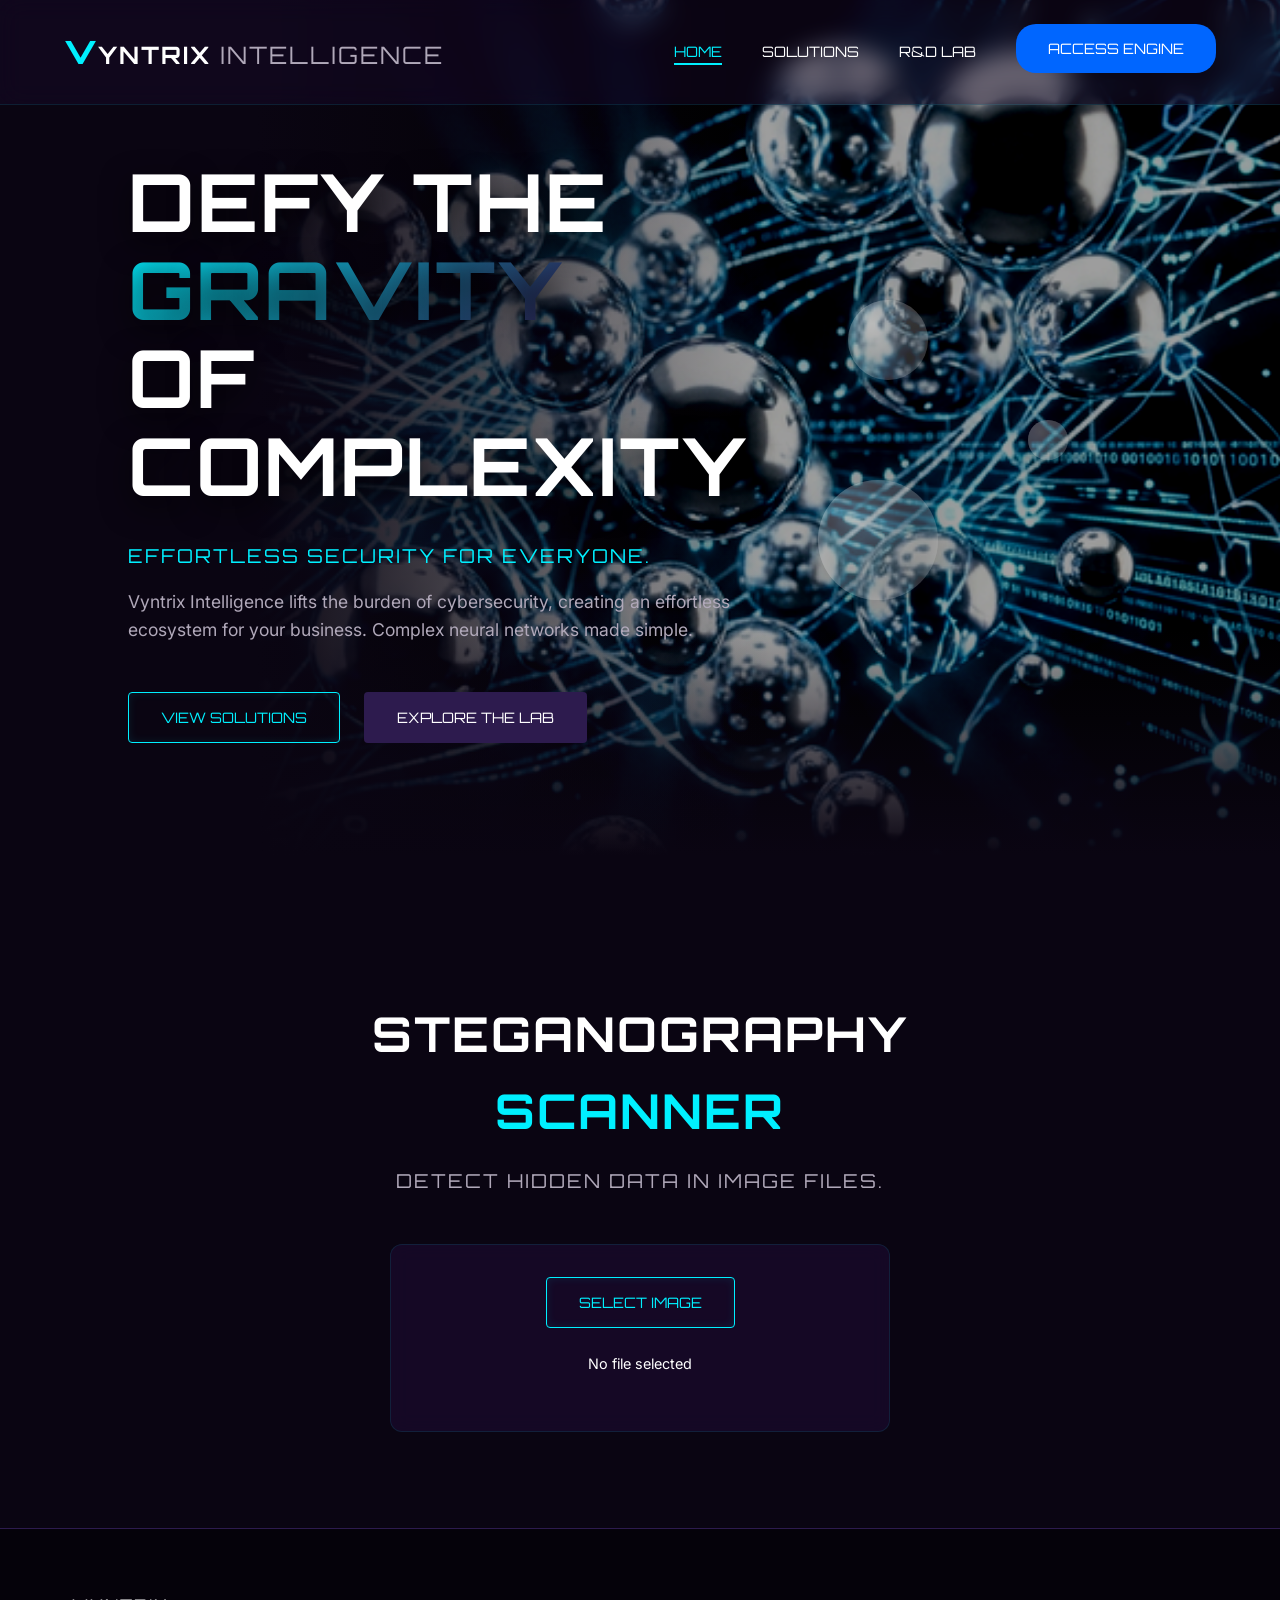
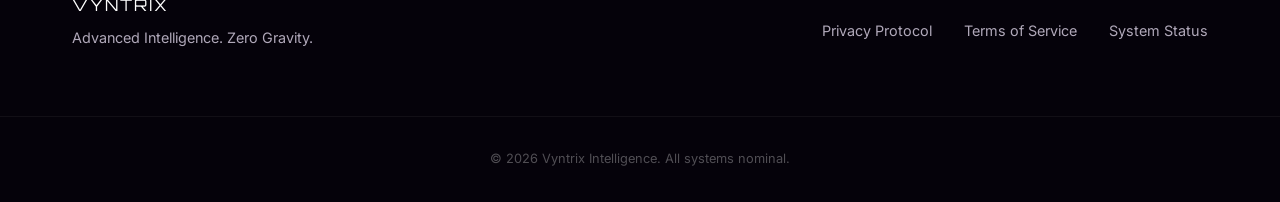
==== index.html @ 67515c94 "Initial commit" ====
<!DOCTYPE html>
<html lang="en">

<head>
    <meta charset="UTF-8">
    <meta name="viewport" content="width=device-width, initial-scale=1.0">
    <title>Vyntrix Intelligence - Anti-Gravity Deep Learning</title>
    <meta name="description"
        content="Vyntrix Intelligence: Defying the physics of cybersecurity with advanced deep learning models.">
    <link rel="preconnect" href="https://fonts.googleapis.com">
    <link rel="preconnect" href="https://fonts.gstatic.com" crossorigin>
    <link
        href="https://fonts.googleapis.com/css2?family=Inter:wght@400;500;700&family=Orbitron:wght@500;700;900&display=swap"
        rel="stylesheet">
    <link rel="stylesheet" href="style.css?v=2">
</head>

<body>
    <main>

        <!-- Navigation -->
        <nav id="navbar" class="glass-nav">
            <div class="logo">
                <a href="index.html">
                    <span class="v-mark">V</span>YNTRIX <span class="accent">INTELLIGENCE</span>
                </a>
            </div>
            <ul class="nav-links">
                <li><a href="index.html" class="active-link">Home</a></li>
                <li><a href="solutions.html">Solutions</a></li>
                <li><a href="lab.html">R&D Lab</a></li>
                <li><a href="contact.html" class="btn-glow">Access Engine</a></li>
            </ul>
        </nav>

        <!-- 1. Hero Section: Abstract Science Style -->
        <section id="home" class="hero-section">
            <div class="parallax-bg" id="hero-bg" style="background-image: url('assets/hero_bg.png');"></div>
            <div class="hero-content">
                <h1 class="reveal-text">DEFY THE <span class="gradient-text">GRAVITY</span> <br>OF COMPLEXITY</h1>
                <p class="subtitle fade-in-up delay-1">Effortless Security For Everyone.</p>
                <p class="description fade-in-up delay-2">Vyntrix Intelligence lifts the burden of cybersecurity,
                    creating
                    an effortless ecosystem for your business. Complex neural networks made simple.</p>
                <div class="cta-group fade-in-up delay-3">
                    <a href="solutions.html" class="btn-primary">View Solutions</a>
                    <a href="lab.html" class="btn-secondary">Explore the Lab</a>
                </div>
            </div>

            <!-- Floating Elements Overlay -->
            <div class="floating-droplets">
                <div class="droplet d1"></div>
                <div class="droplet d2"></div>
                <div class="droplet d3"></div>
            </div>
        </section>

        <!-- Steganography Scanner Section -->
        <section class="page-top page-padding" style="min-height: auto; padding-bottom: 6rem;" id="stego-scanner-section">
            <div class="container text-center max-w-600 fade-in-up">
                <h2 class="section-title">STEGANOGRAPHY <span class="cyan-accent">SCANNER</span></h2>
                <p class="subtitle page-subtitle">Detect hidden data in image files.</p>
            </div>

            <div class="container text-center fade-in-up delay-1" style="margin-top: 2rem;">
                <div class="glass-card card-simple" style="max-width: 500px; margin: 0 auto; padding: 2rem;">
                    <input type="file" id="stego-upload" accept="image/*" style="display: none;">
                    <label for="stego-upload" class="btn-primary" style="cursor: pointer; display: inline-block; margin-bottom: 1rem;">
                        Select Image
                    </label>
                    <div id="stego-file-name" style="margin-bottom: 1.5rem; color: var(--text-muted); font-size: 0.9rem;">No file selected</div>
                    <button id="stego-scan-btn" class="btn-glow" style="display: none; margin: 0 auto;">Scan Image</button>
                    
                    <div id="stego-result-container" style="display: none;" class="fade-in-up">
                        <div class="ai-prediction-card">
                            <div class="prediction-header">
                                <span class="prediction-title">AI Vision Analysis</span>
                                <span id="stego-badge" class="prediction-badge"></span>
                            </div>
                            
                            <div class="prediction-metric">
                                <div class="metric-label">
                                    <span>Model Confidence</span>
                                    <span id="stego-confidence-val" class="metric-value">--%</span>
                                </div>
                                <div class="progress-bar-bg">
                                    <div id="stego-confidence-bar" class="progress-bar-fill fill-glow-cyan"></div>
                                </div>
                            </div>

                            <div class="prediction-metric">
                                <div class="metric-label">
                                    <span>Hidden Payload Detection Prob.</span>
                                    <span id="stego-payload-val" class="metric-value">--%</span>
                                </div>
                                <div class="progress-bar-bg">
                                    <div id="stego-payload-bar" class="progress-bar-fill"></div>
                                </div>
                            </div>
                            
                            <p id="stego-summary-text" style="font-size: 0.85rem; color: var(--text-secondary); margin-top: 1rem; margin-bottom: 0;"></p>
                        </div>
                    </div>
                </div>
            </div>
        </section>

    </main>

    <!-- Footer -->
    <footer class="footer">
        <div class="container footer-content">
            <div class="brand">
                <span class="v-mark">V</span>YNTRIX
                <p class="footer-tagline">Advanced Intelligence. Zero Gravity.</p>
            </div>
            <div class="footer-links">
                <a href="#">Privacy Protocol</a>
                <a href="#">Terms of Service</a>
                <a href="#">System Status</a>
            </div>
        </div>
        <div class="copyright">
            &copy; 2026 Vyntrix Intelligence. All systems nominal.
        </div>
    </footer>

    <script src="script.js?v=2"></script>
</body>

</html>
---- style.css ----
/* style.css - Vyntrix Intelligence Design System */

:root {
    /* Color Palette - Anti-Gravity Theme */
    --bg-dark: #0a0512;
    --bg-darker: #05020a;
    --purple-deep: #1A0B2E;
    --purple-light: #2D1B4E;
    --cyan-neon: #00F0FF;
    --blue-electric: #0066FF;
    --gold-shield: #FFD700;
    --silver-chrome: #E0E0E0;
    --text-primary: #FFFFFF;
    --text-secondary: #B0A8B9;

    /* Typography */
    --font-heading: 'Orbitron', sans-serif;
    --font-body: 'Inter', sans-serif;

    /* Effects */
    --glass-bg: rgba(26, 11, 46, 0.4);
    --glass-border: rgba(0, 240, 255, 0.1);
    --neon-glow: 0 0 15px rgba(0, 240, 255, 0.5), 0 0 30px rgba(0, 240, 255, 0.2);
    --gold-glow: 0 0 20px rgba(255, 215, 0, 0.4);
    --transition-smooth: all 0.4s cubic-bezier(0.25, 0.8, 0.25, 1);
}

/* Reset & Base */
* {
    margin: 0;
    padding: 0;
    box-sizing: border-box;
}

html {
    scroll-behavior: smooth;
}

body {
    background-color: var(--bg-dark);
    color: var(--text-primary);
    font-family: var(--font-body);
    line-height: 1.6;
    overflow-x: hidden;
}

h1,
h2,
h3,
h4,
.brand,
.logo {
    font-family: var(--font-heading);
    letter-spacing: 2px;
}

a {
    text-decoration: none;
    color: inherit;
    transition: var(--transition-smooth);
}

.container {
    max-width: 1200px;
    margin: 0 auto;
    padding: 0 2rem;
}

/* Utilities */
.gradient-text {
    background: linear-gradient(135deg, var(--cyan-neon), var(--purple-light));
    background-clip: text;
    -webkit-background-clip: text;
    -webkit-text-fill-color: transparent;
}

.cyan-accent {
    color: var(--cyan-neon);
}

.gold-accent {
    color: var(--gold-shield);
}

.mt-4 {
    margin-top: 2rem;
}

/* Navigation */
.glass-nav {
    position: fixed;
    top: 0;
    width: 100%;
    display: flex;
    justify-content: space-between;
    align-items: center;
    padding: 1.5rem 4rem;
    background: var(--glass-bg);
    backdrop-filter: blur(12px);
    -webkit-backdrop-filter: blur(12px);
    border-bottom: 1px solid var(--glass-border);
    z-index: 1000;
    transition: var(--transition-smooth);
}

.glass-nav.scrolled {
    padding: 1rem 4rem;
    background: rgba(10, 5, 18, 0.85);
    box-shadow: 0 5px 20px rgba(0, 0, 0, 0.5);
}

.logo {
    font-size: 1.5rem;
    font-weight: 700;
}

.logo .v-mark {
    color: var(--cyan-neon);
    font-size: 2rem;
    font-weight: 900;
}

.logo .accent {
    font-weight: 300;
    color: var(--text-secondary);
}

.nav-links {
    display: flex;
    list-style: none;
    gap: 2.5rem;
    align-items: center;
}

.nav-links li a {
    font-family: var(--font-heading);
    font-size: 0.9rem;
    text-transform: uppercase;
    position: relative;
}

.nav-links li a:not(.btn-glow)::after {
    content: '';
    position: absolute;
    bottom: -5px;
    left: 0;
    width: 0;
    height: 2px;
    background: var(--cyan-neon);
    transition: var(--transition-smooth);
}

.nav-links li a:hover:not(.btn-glow)::after {
    width: 100%;
}

/* Buttons */
.btn-primary,
.btn-secondary,
.btn-glow,
.btn-gold {
    display: inline-block;
    padding: 0.8rem 2rem;
    font-family: var(--font-heading);
    font-size: 0.9rem;
    text-transform: uppercase;
    border-radius: 4px;
    cursor: pointer;
    transition: var(--transition-smooth);
    position: relative;
    overflow: hidden;
}

.btn-primary {
    background: transparent;
    border: 1px solid var(--cyan-neon);
    color: var(--cyan-neon);
    box-shadow: inset 0 0 10px rgba(0, 240, 255, 0.1);
}

.btn-primary:hover {
    background: rgba(0, 240, 255, 0.1);
    box-shadow: var(--neon-glow);
    text-shadow: 0 0 5px var(--cyan-neon);
}

.btn-secondary {
    background: var(--purple-light);
    border: 1px solid transparent;
    color: var(--text-primary);
}

.btn-secondary:hover {
    background: var(--purple-deep);
    border-color: var(--silver-chrome);
}

.btn-glow {
    background: var(--blue-electric);
    color: white;
    border-radius: 20px;
}

.btn-glow:hover {
    box-shadow: 0 0 20px rgba(0, 102, 255, 0.6);
    transform: translateY(-2px);
}

.btn-gold {
    background: transparent;
    border: 1px solid var(--gold-shield);
    color: var(--gold-shield);
}

.btn-gold:hover {
    background: rgba(255, 215, 0, 0.1);
    box-shadow: var(--gold-glow);
}

/* 1. Hero Section */
.hero-section {
    position: relative;
    min-height: 100vh;
    display: flex;
    align-items: center;
    padding: 0 8rem;
    overflow: hidden;
}

.parallax-bg {
    position: absolute;
    top: -10%;
    left: 0;
    width: 110%;
    height: 120%;
    background-size: cover;
    background-position: center;
    background-repeat: no-repeat;
    z-index: -2;
    filter: brightness(0.6) contrast(1.2);
}

/* Dark overlay gradient to blend image with sections */
.hero-section::after {
    content: '';
    position: absolute;
    inset: 0;
    background: linear-gradient(to right, var(--bg-dark) 20%, transparent 60%),
        linear-gradient(to top, var(--bg-dark) 5%, transparent 30%);
    z-index: -1;
}

.hero-content {
    max-width: 650px;
    z-index: 1;
}

.reveal-text {
    font-size: 5rem;
    line-height: 1.1;
    margin-bottom: 2rem;
    text-shadow: 0 10px 30px rgba(0, 0, 0, 0.8);
}

.subtitle {
    font-family: var(--font-heading);
    color: var(--cyan-neon);
    font-size: 1.2rem;
    margin-bottom: 1rem;
    text-transform: uppercase;
    letter-spacing: 2px;
}

.description {
    font-size: 1.1rem;
    color: var(--text-secondary);
    margin-bottom: 3rem;
}

.cta-group {
    display: flex;
    gap: 1.5rem;
}

/* Floating Droplets Animation */
.floating-droplets {
    position: absolute;
    right: 15%;
    top: 30%;
    width: 300px;
    height: 300px;
    pointer-events: none;
    z-index: -1;
}

.droplet {
    position: absolute;
    background: radial-gradient(circle at 30% 30%, #fff, #a0a0a0, #333);
    border-radius: 50%;
    box-shadow: 0 10px 30px rgba(0, 0, 0, 0.5), inset 0 0 20px rgba(255, 255, 255, 0.8);
    opacity: 0.3;
}

.d1 {
    width: 80px;
    height: 80px;
    top: 10%;
    left: 20%;
    animation: float 6s ease-in-out infinite;
}

.d2 {
    width: 40px;
    height: 40px;
    top: 50%;
    left: 80%;
    animation: float 8s ease-in-out infinite reverse;
}

.d3 {
    width: 120px;
    height: 120px;
    top: 70%;
    left: 10%;
    animation: float 10s ease-in-out infinite;
}

@keyframes float {
    0% {
        transform: translateY(0) scale(1);
    }

    50% {
        transform: translateY(-30px) scale(1.05);
    }

    100% {
        transform: translateY(0) scale(1);
    }
}

.scroll-indicator {
    position: absolute;
    bottom: 2rem;
    left: 50%;
    transform: translateX(-50%);
    display: flex;
    flex-direction: column;
    align-items: center;
    gap: 0.5rem;
    opacity: 0.6;
    animation: bounce 2s infinite;
}

.scroll-indicator span {
    font-family: var(--font-heading);
    font-size: 0.7rem;
    text-transform: uppercase;
    letter-spacing: 2px;
}

.mouse-icon {
    width: 24px;
    height: 36px;
    border: 2px solid var(--text-primary);
    border-radius: 12px;
    position: relative;
}

.mouse-icon::before {
    content: '';
    position: absolute;
    top: 6px;
    left: 50%;
    transform: translateX(-50%);
    width: 4px;
    height: 6px;
    background: var(--cyan-neon);
    border-radius: 2px;
    animation: scrollWheel 2s infinite;
}

@keyframes bounce {

    0%,
    100% {
        transform: translate(-50%, 0);
    }

    50% {
        transform: translate(-50%, 10px);
    }
}

@keyframes scrollWheel {
    0% {
        transform: translate(-50%, 0);
        opacity: 1;
    }

    100% {
        transform: translate(-50%, 15px);
        opacity: 0;
    }
}

/* 2. Lab/R&D Section */
.lab-section {
    padding: 8rem 0;
    background: linear-gradient(180deg, var(--bg-dark), var(--bg-darker));
    position: relative;
}

.lab-grid {
    display: grid;
    grid-template-columns: 1fr 1fr;
    gap: 4rem;
    align-items: center;
}

.section-title {
    font-size: 3rem;
    margin-bottom: 1rem;
}

.subsection-title {
    font-size: 1.5rem;
    color: var(--text-secondary);
    margin-bottom: 2rem;
}

.feature-list {
    list-style: none;
    margin-top: 3rem;
}

.feature-list li {
    display: flex;
    gap: 1.5rem;
    margin-bottom: 2rem;
}

.feature-icon {
    width: 50px;
    height: 50px;
    border-radius: 50%;
    background: var(--purple-light);
    flex-shrink: 0;
    position: relative;
}

.feature-icon.glow-blue::after {
    content: '';
    position: absolute;
    inset: 10px;
    border-radius: 50%;
    background: var(--blue-electric);
    box-shadow: 0 0 15px var(--blue-electric);
}

.feature-icon.glow-silver::after {
    content: '';
    position: absolute;
    inset: 10px;
    border-radius: 50%;
    background: var(--silver-chrome);
    box-shadow: 0 0 15px var(--silver-chrome);
}

.feature-detail h4 {
    font-size: 1.2rem;
    margin-bottom: 0.5rem;
}

.feature-detail p {
    color: var(--text-secondary);
    font-size: 0.95rem;
}

.glass-card {
    background: var(--glass-bg);
    border: 1px solid var(--glass-border);
    border-radius: 12px;
    padding: 1rem;
    backdrop-filter: blur(10px);
    position: relative;
    overflow: hidden;
}

.image-wrapper {
    width: 100%;
    height: 500px;
    display: flex;
    justify-content: center;
    align-items: center;
    background-color: #000;
}

.image-wrapper img {
    width: 100%;
    height: 100%;
    object-fit: cover;
    border-radius: 8px;
    transition: transform 0.5s ease;
}

.levitate-img {
    animation: float 5s ease-in-out infinite;
}

.scanner-line {
    position: absolute;
    top: 0;
    left: 0;
    width: 100%;
    height: 2px;
    background: var(--cyan-neon);
    box-shadow: 0 0 10px var(--cyan-neon);
    animation: scan 4s linear infinite;
    opacity: 0.5;
}

@keyframes scan {
    0% {
        top: 0;
    }

    50% {
        top: 100%;
    }

    100% {
        top: 0;
    }
}

/* 3. Product Section */
.product-section {
    padding: 8rem 0;
    background: var(--bg-dark);
    position: relative;
}

.product-grid {
    display: grid;
    grid-template-columns: 1fr 1fr;
    gap: 4rem;
    align-items: center;
}

.badge {
    display: inline-block;
    padding: 0.4rem 1rem;
    background: rgba(255, 215, 0, 0.1);
    border: 1px solid var(--gold-shield);
    color: var(--gold-shield);
    font-family: var(--font-heading);
    font-size: 0.8rem;
    border-radius: 20px;
    margin-bottom: 1.5rem;
}

.highlight-text {
    font-style: italic;
    border-left: 3px solid var(--gold-shield);
    padding-left: 1rem;
    margin: 2rem 0;
    color: var(--silver-chrome);
}

.stat-container {
    display: flex;
    gap: 2rem;
    margin: 3rem 0;
}

.stat-box {
    padding: 2rem;
    flex: 1;
    text-align: center;
}

.stat-number {
    display: block;
    font-family: var(--font-heading);
    font-size: 2.5rem;
    font-weight: 700;
    color: var(--gold-shield);
    margin-bottom: 0.5rem;
}

.stat-label {
    font-size: 0.9rem;
    text-transform: uppercase;
    color: var(--text-secondary);
}

.hover-lift {
    transition: transform 0.3s ease, box-shadow 0.3s ease;
}

.hover-lift:hover {
    transform: translateY(-10px);
    box-shadow: 0 10px 30px rgba(0, 0, 0, 0.8), 0 0 15px rgba(255, 215, 0, 0.2);
}

.hologram-pedestal {
    width: 100%;
    height: 500px;
    position: relative;
    display: flex;
    justify-content: center;
    align-items: center;
}

.hologram-img {
    width: 90%;
    height: auto;
    border-radius: 12px;
    z-index: 2;
    mask-image: linear-gradient(to bottom, rgba(0, 0, 0, 1) 80%, rgba(0, 0, 0, 0) 100%);
    -webkit-mask-image: linear-gradient(to bottom, rgba(0, 0, 0, 1) 80%, rgba(0, 0, 0, 0) 100%);
}

.pulse-glow {
    animation: pulseGlow 4s ease-in-out infinite;
}

.pedestal-base {
    position: absolute;
    bottom: 20%;
    width: 60%;
    height: 40px;
    background: radial-gradient(ellipse at center, rgba(255, 215, 0, 0.4) 0%, transparent 70%);
    border-radius: 50%;
    filter: blur(10px);
    z-index: 1;
}

@keyframes pulseGlow {

    0%,
    100% {
        filter: drop-shadow(0 0 10px rgba(255, 215, 0, 0.3));
        transform: translateY(0);
    }

    50% {
        filter: drop-shadow(0 0 25px rgba(255, 215, 0, 0.6));
        transform: translateY(-15px);
    }
}

/* 4. Scanner Section */
.scanner-section {
    padding: 6rem 0 8rem;
    background: linear-gradient(180deg, var(--bg-dark), var(--purple-deep));
    position: relative;
}

.scanner-header {
    margin-bottom: 3rem;
}

.text-center {
    text-align: center;
}

.scanner-container {
    max-width: 800px;
    margin: 0 auto;
    padding: 3rem;
    min-height: 400px;
    transition: var(--transition-smooth);
}

.scanner-state {
    display: none;
    opacity: 0;
    transition: opacity 0.5s ease;
}

.scanner-state.active {
    display: block;
    opacity: 1;
}

/* State 1: Input Form */
.scan-form {
    display: flex;
    gap: 1rem;
    margin-bottom: 1.5rem;
}

.input-group {
    flex: 1;
    display: flex;
    align-items: center;
    background: rgba(0, 0, 0, 0.3);
    border: 1px solid var(--glass-border);
    border-radius: 8px;
    padding: 0.5rem 1rem;
    transition: var(--transition-smooth);
}

.input-group:focus-within {
    border-color: var(--cyan-neon);
    box-shadow: 0 0 10px rgba(0, 240, 255, 0.2);
}

.protocol-prefix {
    color: var(--text-secondary);
    margin-right: 0.5rem;
    font-family: var(--font-body);
}

#target-url {
    background: transparent;
    border: none;
    color: var(--text-primary);
    font-size: 1.1rem;
    width: 100%;
    outline: none;
    font-family: var(--font-body);
}

.scan-btn {
    display: flex;
    align-items: center;
    justify-content: center;
    min-width: 160px;
    border: none;
}

.btn-loader {
    display: none;
    width: 20px;
    height: 20px;
    border: 2px solid rgba(255, 255, 255, 0.3);
    border-top-color: #fff;
    border-radius: 50%;
    animation: spin 1s infinite linear;
}

.scan-btn.loading .btn-text {
    display: none;
}

.scan-btn.loading .btn-loader {
    display: block;
}

.form-hint {
    text-align: center;
    color: var(--text-secondary);
    font-size: 0.9rem;
}

/* State 2: Terminal Loading */
.terminal-window {
    background: #000;
    border-radius: 8px;
    border: 1px solid var(--glass-border);
    overflow: hidden;
    font-family: 'Courier New', Courier, monospace;
}

.terminal-header {
    background: #1a1a1a;
    padding: 0.5rem 1rem;
    display: flex;
    align-items: center;
    gap: 0.5rem;
    border-bottom: 1px solid #333;
}

.dot {
    width: 12px;
    height: 12px;
    border-radius: 50%;
}

.dot.red {
    background: #ff5f56;
}

.dot.yellow {
    background: #ffbd2e;
}

.dot.green {
    background: #27c93f;
}

.terminal-title {
    margin-left: auto;
    margin-right: auto;
    color: #888;
    font-size: 0.8rem;
}

.terminal-body {
    padding: 1.5rem;
    min-height: 250px;
    color: #0f0;
    /* Hacker Green */
    font-size: 0.9rem;
    line-height: 1.5;
}

.term-line {
    margin-bottom: 0.3rem;
}

.term-line.cyan {
    color: var(--cyan-neon);
}

.term-line.warning {
    color: #ffbd2e;
}

.term-line.danger {
    color: #ff5f56;
}

/* State 3: Results */
.results-header {
    display: flex;
    justify-content: space-between;
    align-items: center;
    margin-bottom: 2rem;
    padding-bottom: 1rem;
    border-bottom: 1px solid var(--glass-border);
}


/* 5. Multi-Page Refactor & UI Simplification additions */

/* Typography updates for readability */
body {
    font-size: 16px;
    /* Base size */
}

p {
    margin-bottom: 1.2rem;
}

.page-padding {
    padding-top: 100px;
    /* Space for fixed nav */
}

.page-top {
    padding-top: 6rem;
    min-height: 80vh;
}

.page-subtitle {
    font-size: 1.2rem;
    color: var(--text-secondary);
    max-width: 600px;
    margin: 0 auto 3rem;
}

.max-w-600 {
    margin: 0 auto;
    max-width: 600px;
}

/* Simplified Cards and Containers */
.card-simple {
    background: rgba(26, 11, 46, 0.7);
    /* Less transparent for readability */
    border: 1px solid var(--glass-border);
    padding: 2rem;
    border-radius: 12px;
}

.simple-list li {
    background: rgba(0, 0, 0, 0.3);
    padding: 1.5rem;
    border-radius: 8px;
    margin-bottom: 1rem;
    align-items: center;
}

.simple-list .feature-icon {
    width: 60px;
    height: 60px;
}

/* Simplified Form Elements */
.input-large {
    font-size: 1.1rem;
    padding: 1rem;
    width: 100%;
    background: rgba(0, 0, 0, 0.5);
    border: 1px solid var(--purple-light);
    color: var(--text-primary);
    border-radius: 8px;
    transition: var(--transition-smooth);
    font-family: var(--font-body);
}

.input-large:focus {
    border-color: var(--cyan-neon);
    outline: none;
    box-shadow: 0 0 10px rgba(0, 240, 255, 0.2);
}

.btn-large {
    font-size: 1.1rem;
    padding: 1rem 2rem;
}

.form-group {
    margin-bottom: 1.5rem;
    text-align: left;
}

.form-group label {
    display: block;
    margin-bottom: 0.5rem;
    color: var(--text-secondary);
    font-family: var(--font-heading);
    letter-spacing: 1px;
    font-size: 0.9rem;
}

.simple-form {
    width: 100%;
}

/* Simplified Scanner UI */
.input-simple {
    padding: 0;
    border: none;
    background: transparent;
}

.loading-simple {
    padding: 3rem 0;
}

.spinner-large {
    width: 60px;
    height: 60px;
    border: 4px solid rgba(0, 240, 255, 0.1);
    border-top-color: var(--cyan-neon);
    border-radius: 50%;
    animation: spin 1s infinite linear;
    margin: 0 auto;
}

.simple-header {
    background: rgba(0, 0, 0, 0.3);
    padding: 1.5rem;
    border-radius: 8px;
}

.simple-grid {
    grid-template-columns: 1fr;
    /* Stack on smaller screens natively */
}

@media (min-width: 992px) {
    .simple-grid {
        grid-template-columns: 1fr 1fr;
    }
}

.simple-steps li {
    background: rgba(0, 0, 0, 0.2);
    padding: 1rem;
    border-radius: 6px;
    border-left: 2px solid var(--cyan-neon);
}

/* Active Navigation State */
.active-link {
    color: var(--cyan-neon);
}

.active-link::after {
    width: 100% !important;
}

.logo a {
    text-decoration: none;
    color: inherit;
}

.threat-level {
    padding: 0.5rem 1rem;
    border-radius: 4px;
    font-weight: 700;
    letter-spacing: 1px;
}

.threat-level.high {
    background: rgba(255, 95, 86, 0.1);
    color: #ff5f56;
    border: 1px solid #ff5f56;
}

.results-grid {
    display: grid;
    grid-template-columns: 1fr 1fr;
    gap: 2rem;
}

.vuln-list h4,
.ai-header h4 {
    margin-bottom: 1.5rem;
    color: var(--silver-chrome);
    font-family: var(--font-heading);
}

.vuln-card {
    background: rgba(0, 0, 0, 0.5);
    border-left: 4px solid;
    padding: 1rem;
    border-radius: 4px;
    margin-bottom: 1rem;
}

.vuln-card.critical {
    border-left-color: #ff1a1a;
}

.vuln-card.high {
    border-left-color: #ff5f56;
}

.vuln-card.medium {
    border-left-color: #ffbd2e;
}

.vuln-badge {
    font-size: 0.7rem;
    font-weight: 700;
    padding: 0.2rem 0.5rem;
    border-radius: 10px;
    display: inline-block;
    margin-bottom: 0.5rem;
}

.vuln-card.critical .vuln-badge {
    background: #ff1a1a;
    color: white;
}

.vuln-card.high .vuln-badge {
    background: #ff5f56;
    color: white;
}

.vuln-card.medium .vuln-badge {
    background: #ffbd2e;
    color: #000;
}

.vuln-card h5 {
    margin-bottom: 0.5rem;
    font-size: 1.1rem;
}

.vuln-card p {
    font-size: 0.85rem;
    color: var(--text-secondary);
}

.ai-remediation {
    padding: 1.5rem;
    background: rgba(0, 102, 255, 0.05);
    /* Slight blue tint */
    border: 1px solid rgba(0, 102, 255, 0.2);
}

.ai-header {
    display: flex;
    align-items: center;
    gap: 1rem;
    margin-bottom: 1.5rem;
}

.ai-icon {
    width: 30px;
    height: 30px;
    border-radius: 50%;
    background: var(--blue-electric);
    position: relative;
    flex-shrink: 0;
}

.remediation-steps {
    list-style: none;
    display: flex;
    flex-direction: column;
    gap: 1.5rem;
}

.remediation-steps li strong {
    display: block;
    color: var(--cyan-neon);
    margin-bottom: 0.3rem;
}

.remediation-steps li p {
    font-size: 0.85rem;
    color: var(--text-secondary);
}

.w-100 {
    width: 100%;
    text-align: center;
}

@keyframes spin {
    100% {
        transform: rotate(360deg);
    }
}


/* Footer */
.footer {
    background: var(--bg-darker);
    padding: 4rem 0 2rem;
    border-top: 1px solid var(--purple-light);
}

.footer-content {
    display: flex;
    justify-content: space-between;
    align-items: center;
    margin-bottom: 3rem;
}

.footer-tagline {
    font-family: var(--font-body);
    font-size: 0.9rem;
    color: var(--text-secondary);
    letter-spacing: normal;
    margin-top: 0.5rem;
}

.footer-links {
    display: flex;
    gap: 2rem;
}

.footer-links a {
    color: var(--text-secondary);
    font-size: 0.9rem;
}

.footer-links a:hover {
    color: var(--cyan-neon);
}

.copyright {
    text-align: center;
    color: rgba(255, 255, 255, 0.3);
    font-size: 0.8rem;
    padding-top: 2rem;
    border-top: 1px solid rgba(255, 255, 255, 0.05);
}

/* Animations Triggered via JS Classes */
.fade-in-up,
.slide-in-left,
.slide-in-right,
.slide-in-bottom {
    opacity: 0;
    transition: opacity 1s ease, transform 1s cubic-bezier(0.2, 0.8, 0.2, 1);
}

.fade-in-up {
    transform: translateY(40px);
}

.slide-in-left {
    transform: translateX(-60px);
}

.slide-in-right {
    transform: translateX(60px);
}

.slide-in-bottom {
    transform: translateY(60px);
}

.animate {
    opacity: 1;
    transform: translate(0);
}

.delay-1 {
    transition-delay: 0.2s;
}

.delay-2 {
    transition-delay: 0.4s;
}

.delay-3 {
    transition-delay: 0.6s;
}

/* AI Prediction UI Elements */
.ai-prediction-card {
    background: rgba(10, 5, 20, 0.8);
    border: 1px solid var(--purple-light);
    border-radius: 8px;
    padding: 1.5rem;
    margin-top: 1.5rem;
    text-align: left;
    box-shadow: 0 4px 15px rgba(0, 0, 0, 0.4);
}

.prediction-header {
    display: flex;
    justify-content: space-between;
    align-items: center;
    margin-bottom: 1rem;
    border-bottom: 1px solid rgba(255, 255, 255, 0.1);
    padding-bottom: 0.5rem;
}

.prediction-title {
    font-family: var(--font-heading);
    color: var(--cyan-neon);
    font-size: 1.1rem;
    letter-spacing: 1px;
}

.prediction-badge {
    padding: 0.3rem 0.8rem;
    border-radius: 20px;
    font-size: 0.8rem;
    font-weight: 700;
    text-transform: uppercase;
    letter-spacing: 1px;
}

.badge-secure {
    background: rgba(0, 255, 170, 0.1);
    color: #00ffaa;
    border: 1px solid #00ffaa;
}

.badge-infected {
    background: rgba(255, 51, 51, 0.1);
    color: #ff3333;
    border: 1px solid #ff3333;
}

.prediction-metric {
    margin-bottom: 1rem;
}

.metric-label {
    display: flex;
    justify-content: space-between;
    font-size: 0.9rem;
    color: var(--text-secondary);
    margin-bottom: 0.3rem;
}

.metric-value {
    font-family: var(--font-heading);
    font-weight: 700;
}

.metric-value.high {
    color: #ff3333;
}

.metric-value.medium {
    color: #ffbd2e;
}

.metric-value.low {
    color: #00ffaa;
}

.progress-bar-bg {
    width: 100%;
    height: 6px;
    background: rgba(255, 255, 255, 0.1);
    border-radius: 3px;
    overflow: hidden;
}

.progress-bar-fill {
    height: 100%;
    border-radius: 3px;
    transition: width 1s cubic-bezier(0.4, 0, 0.2, 1);
    width: 0%; /* Initial state */
}

.fill-glow-cyan {
    background: var(--cyan-neon);
    box-shadow: 0 0 10px var(--cyan-neon);
}

.fill-glow-red {
    background: #ff3333;
    box-shadow: 0 0 10px #ff3333;
}

/* 5. Multi-Page Refactor & UI Simplification additions */

/* Typography updates for readability */
body {
    font-size: 16px;
}

p {
    margin-bottom: 1.2rem;
}

.page-padding {
    padding-top: 100px;
}

.page-top {
    padding-top: 6rem;
    min-height: 80vh;
}

.page-subtitle {
    font-size: 1.2rem;
    color: var(--text-secondary);
    max-width: 600px;
    margin: 0 auto 3rem;
}

.max-w-600 {
    margin: 0 auto;
    max-width: 600px;
}

/* Simplified Cards and Containers */
.card-simple {
    background: rgba(26, 11, 46, 0.7);
    border: 1px solid var(--glass-border);
    padding: 2rem;
    border-radius: 12px;
}

.simple-list li {
    background: rgba(0, 0, 0, 0.3);
    padding: 1.5rem;
    border-radius: 8px;
    margin-bottom: 1rem;
    display: flex;
    align-items: center;
    gap: 1.5rem;
}

.simple-list .feature-icon {
    width: 60px;
    height: 60px;
}

/* Simplified Form Elements */
.input-large {
    font-size: 1.1rem;
    padding: 1rem;
    width: 100%;
    background: rgba(0, 0, 0, 0.5);
    border: 1px solid var(--purple-light);
    color: var(--text-primary);
    border-radius: 8px;
    transition: var(--transition-smooth);
    font-family: var(--font-body);
}

.input-large:focus {
    border-color: var(--cyan-neon);
    outline: none;
    box-shadow: 0 0 10px rgba(0, 240, 255, 0.2);
}

.btn-large {
    font-size: 1.1rem;
    padding: 1rem 2rem;
}

.form-group {
    margin-bottom: 1.5rem;
    text-align: left;
}

.form-group label {
    display: block;
    margin-bottom: 0.5rem;
    color: var(--text-secondary);
    font-family: var(--font-heading);
    letter-spacing: 1px;
    font-size: 0.9rem;
}

.simple-form {
    width: 100%;
}

/* Simplified Scanner UI */
.input-simple {
    padding: 0;
    border: none;
    background: transparent;
}

.loading-simple {
    padding: 3rem 0;
}

.spinner-large {
    width: 60px;
    height: 60px;
    border: 4px solid rgba(0, 240, 255, 0.1);
    border-top-color: var(--cyan-neon);
    border-radius: 50%;
    animation: spin 1s infinite linear;
    margin: 0 auto;
}

.simple-header {
    background: rgba(0, 0, 0, 0.3);
    padding: 1.5rem;
    border-radius: 8px;
}

.simple-grid {
    grid-template-columns: 1fr;
}

@media (min-width: 992px) {
    .simple-grid {
        grid-template-columns: 1fr 1fr;
    }
}

.simple-steps li {
    background: rgba(0, 0, 0, 0.2);
    padding: 1rem;
    border-radius: 6px;
    border-left: 2px solid var(--cyan-neon);
}

/* Active Navigation State */
.active-link {
    color: var(--cyan-neon);
}

.active-link::after {
    width: 100% !important;
    background: var(--cyan-neon) !important;
}

.logo a {
    text-decoration: none;
    color: inherit;
}

/* Responsive basics */
@media (max-width: 992px) {
    .hero-section {
        padding: 0 4rem;
    }

    .reveal-text {
        font-size: 3.5rem;
    }

    .lab-grid,
    .product-grid {
        grid-template-columns: 1fr;
    }

    .lab-visual {
        grid-row: 1;
    }

    .glass-nav {
        padding: 1rem 2rem;
    }
}

@media (max-width: 768px) {
    .nav-links {
        display: none;
    }

    .reveal-text {
        font-size: 2.5rem;
    }

    .hero-section {
        padding: 0 2rem;
    }

    .cta-group {
        flex-direction: column;
    }

    .stat-container {
        flex-direction: column;
    }
}
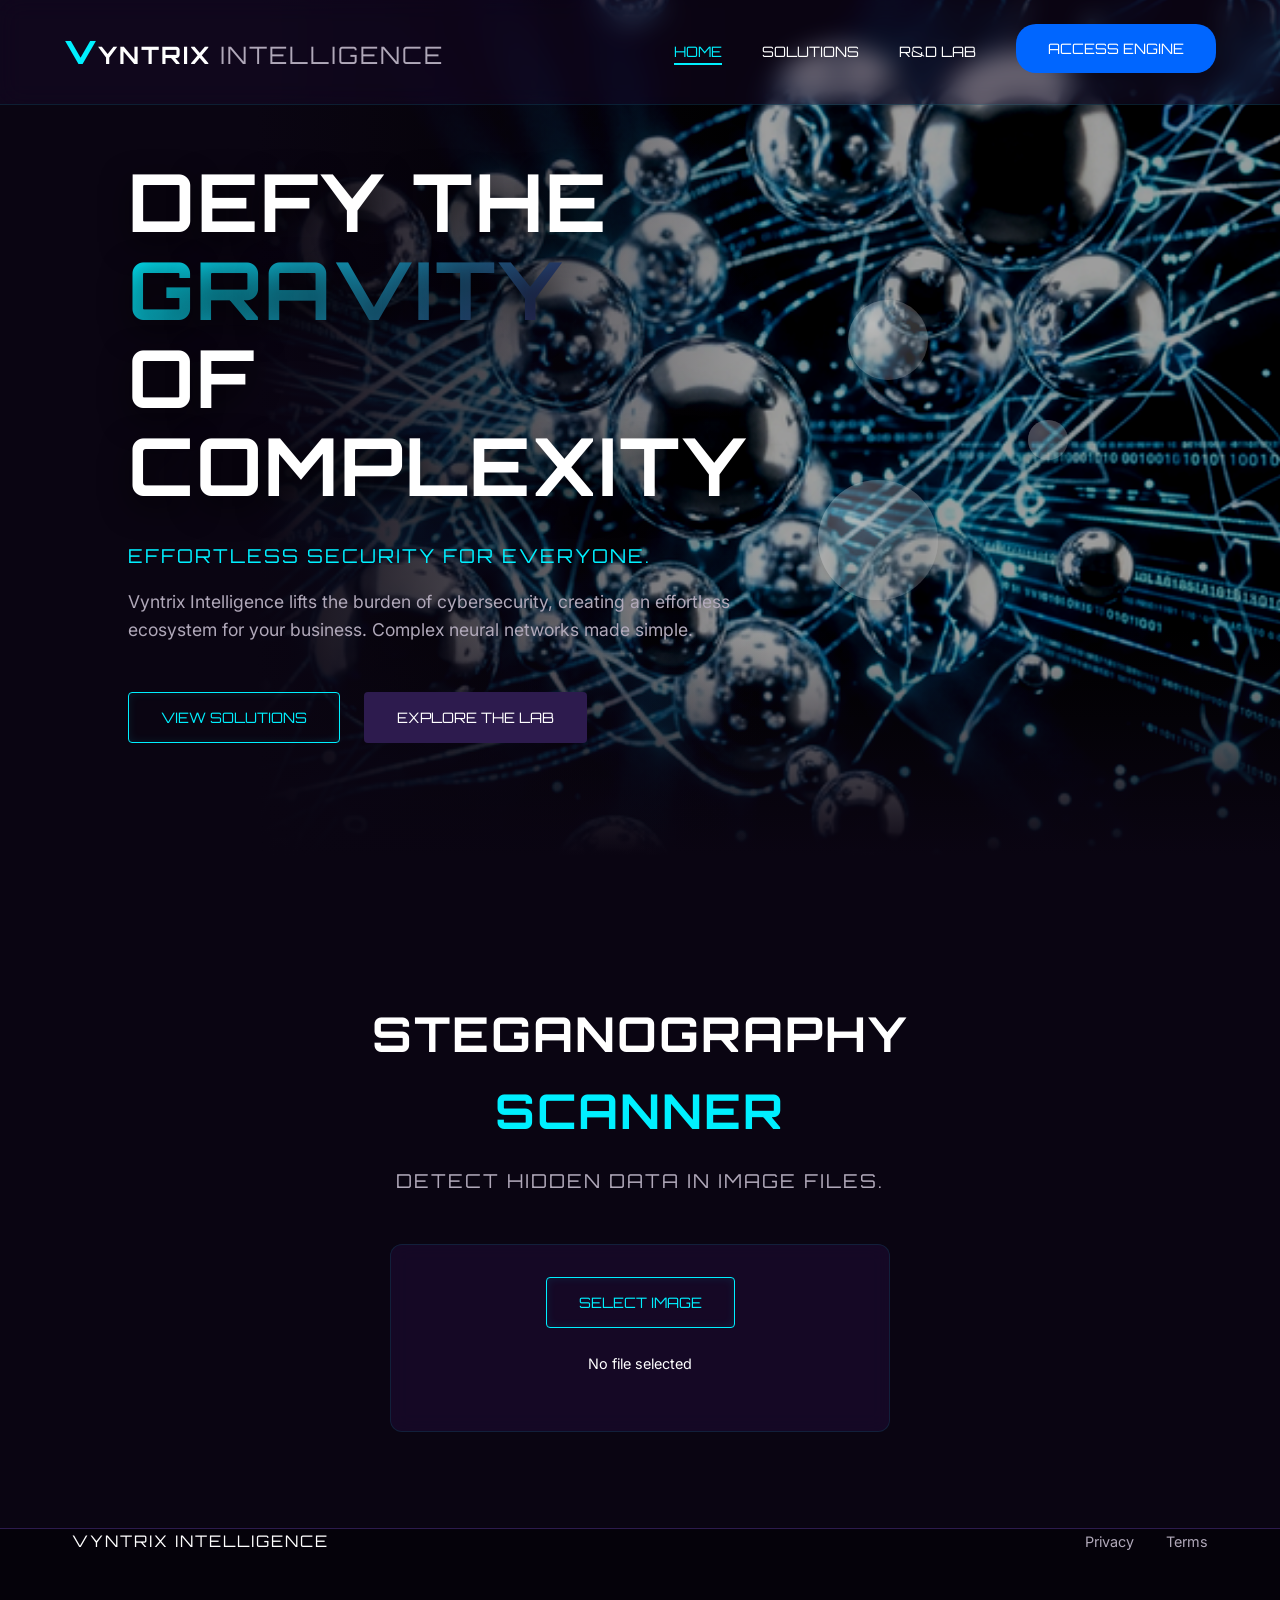
==== commit ae3e0e95: "Fix image scanning model bugs and add new backend modules" ====
--- a/index.html
+++ b/index.html
@@ -4,7 +4,7 @@
 <head>
     <meta charset="UTF-8">
     <meta name="viewport" content="width=device-width, initial-scale=1.0">
-    <title>Vyntrix Intelligence - Anti-Gravity Deep Learning</title>
+    <title>Vyntrix Intelligence</title>
     <meta name="description"
         content="Vyntrix Intelligence: Defying the physics of cybersecurity with advanced deep learning models.">
     <link rel="preconnect" href="https://fonts.googleapis.com">
@@ -57,7 +57,8 @@
         </section>
 
         <!-- Steganography Scanner Section -->
-        <section class="page-top page-padding" style="min-height: auto; padding-bottom: 6rem;" id="stego-scanner-section">
+        <section class="page-top page-padding" style="min-height: auto; padding-bottom: 6rem;"
+            id="stego-scanner-section">
             <div class="container text-center max-w-600 fade-in-up">
                 <h2 class="section-title">STEGANOGRAPHY <span class="cyan-accent">SCANNER</span></h2>
                 <p class="subtitle page-subtitle">Detect hidden data in image files.</p>
@@ -66,19 +67,32 @@
             <div class="container text-center fade-in-up delay-1" style="margin-top: 2rem;">
                 <div class="glass-card card-simple" style="max-width: 500px; margin: 0 auto; padding: 2rem;">
                     <input type="file" id="stego-upload" accept="image/*" style="display: none;">
-                    <label for="stego-upload" class="btn-primary" style="cursor: pointer; display: inline-block; margin-bottom: 1rem;">
+                    <label for="stego-upload" class="btn-primary"
+                        style="cursor: pointer; display: inline-block; margin-bottom: 1rem;">
                         Select Image
                     </label>
-                    <div id="stego-file-name" style="margin-bottom: 1.5rem; color: var(--text-muted); font-size: 0.9rem;">No file selected</div>
-                    <button id="stego-scan-btn" class="btn-glow" style="display: none; margin: 0 auto;">Scan Image</button>
-                    
+                    <div id="stego-file-name"
+                        style="margin-bottom: 1.5rem; color: var(--text-muted); font-size: 0.9rem;">No file selected
+                    </div>
+
+                    <div id="stego-preview-container"
+                        style="display: none; position: relative; margin: 1rem auto; max-width: 100%; text-align: center;">
+                        <img id="stego-original-img"
+                            style="max-width: 100%; border-radius: 8px; border: 1px solid var(--border-color); display: block; margin: 0 auto;" />
+                        <img id="stego-overlay-img"
+                            style="position: absolute; top: 0; left: 50%; transform: translateX(-50%); max-width: 100%; max-height: 100%; display: none; border-radius: 8px; pointer-events: none;" />
+                    </div>
+
+                    <button id="stego-scan-btn" class="btn-glow" style="display: none; margin: 0 auto;">Scan
+                        Image</button>
+
                     <div id="stego-result-container" style="display: none;" class="fade-in-up">
                         <div class="ai-prediction-card">
                             <div class="prediction-header">
                                 <span class="prediction-title">AI Vision Analysis</span>
                                 <span id="stego-badge" class="prediction-badge"></span>
                             </div>
-                            
+
                             <div class="prediction-metric">
                                 <div class="metric-label">
                                     <span>Model Confidence</span>
@@ -98,8 +112,20 @@
                                     <div id="stego-payload-bar" class="progress-bar-fill"></div>
                                 </div>
                             </div>
-                            
-                            <p id="stego-summary-text" style="font-size: 0.85rem; color: var(--text-secondary); margin-top: 1rem; margin-bottom: 0;"></p>
+
+                            <p id="stego-summary-text"
+                                style="font-size: 0.85rem; color: var(--text-secondary); margin-top: 1rem; margin-bottom: 0;">
+                            </p>
+
+                            <div id="stego-payload-container"
+                                style="display: none; margin-top: 1rem; padding: 1rem; background: rgba(0,0,0,0.5); border: 1px solid var(--border-color); border-radius: 5px; text-align: left;">
+                                <strong
+                                    style="color: var(--cyan); font-size: 0.85rem; text-transform: uppercase;">Extracted
+                                    Payload / Data:</strong>
+                                <p id="stego-extracted-text"
+                                    style="margin-top: 0.5rem; font-size: 0.9rem; word-break: break-all; font-family: monospace; color: #fff;">
+                                </p>
+                            </div>
                         </div>
                     </div>
                 </div>
@@ -112,21 +138,16 @@
     <footer class="footer">
         <div class="container footer-content">
             <div class="brand">
-                <span class="v-mark">V</span>YNTRIX
-                <p class="footer-tagline">Advanced Intelligence. Zero Gravity.</p>
+                <span class="v-mark"></span>VYNTRIX INTELLIGENCE
             </div>
             <div class="footer-links">
-                <a href="#">Privacy Protocol</a>
-                <a href="#">Terms of Service</a>
-                <a href="#">System Status</a>
+                <a href="#">Privacy</a>
+                <a href="#">Terms</a>
             </div>
-        </div>
-        <div class="copyright">
-            &copy; 2026 Vyntrix Intelligence. All systems nominal.
         </div>
     </footer>
 
-    <script src="script.js?v=2"></script>
+    <script src="script.js?v=3"></script>
 </body>
 
-</html>+</html>
--- a/style.css
+++ b/style.css
@@ -42,6 +42,11 @@
     font-family: var(--font-body);
     line-height: 1.6;
     overflow-x: hidden;
+    margin: 0;
+    padding: 0;
+    display: flex;
+    flex-direction: column;
+    min-height: 100vh;
 }
 
 h1,
@@ -1126,9 +1131,13 @@
 
 
 /* Footer */
+footer,
 .footer {
     background: var(--bg-darker);
-    padding: 4rem 0 2rem;
+    margin: 0;
+    padding: 0;
+    margin-top: auto;
+    /* pushes footer to bottom without extra gap */
     border-top: 1px solid var(--purple-light);
 }
 
@@ -1300,7 +1309,8 @@
     height: 100%;
     border-radius: 3px;
     transition: width 1s cubic-bezier(0.4, 0, 0.2, 1);
-    width: 0%; /* Initial state */
+    width: 0%;
+    /* Initial state */
 }
 
 .fill-glow-cyan {
@@ -1472,7 +1482,7 @@
 /* Responsive basics */
 @media (max-width: 992px) {
     .hero-section {
-        padding: 0 4rem;
+        padding: 120px 2rem 0;
     }
 
     .reveal-text {
@@ -1503,7 +1513,7 @@
     }
 
     .hero-section {
-        padding: 0 2rem;
+        padding: 120px 2rem 0;
     }
 
     .cta-group {
@@ -1513,4 +1523,17 @@
     .stat-container {
         flex-direction: column;
     }
+}
+
+/* Fix for cursor glow element creating huge blank space */
+.cursor-glow {
+    position: fixed;
+    pointer-events: none;
+    z-index: 9999;
+    transform: translate(-50%, -50%);
+    border-radius: 50%;
+    width: 100px;
+    height: 1px;
+    background: radial-gradient(circle, rgba(0, 240, 255, 0.1) 0%, transparent 70%);
+    transition: width 0.3s ease, height 0.3s ease, background 0.3s ease;
 }
